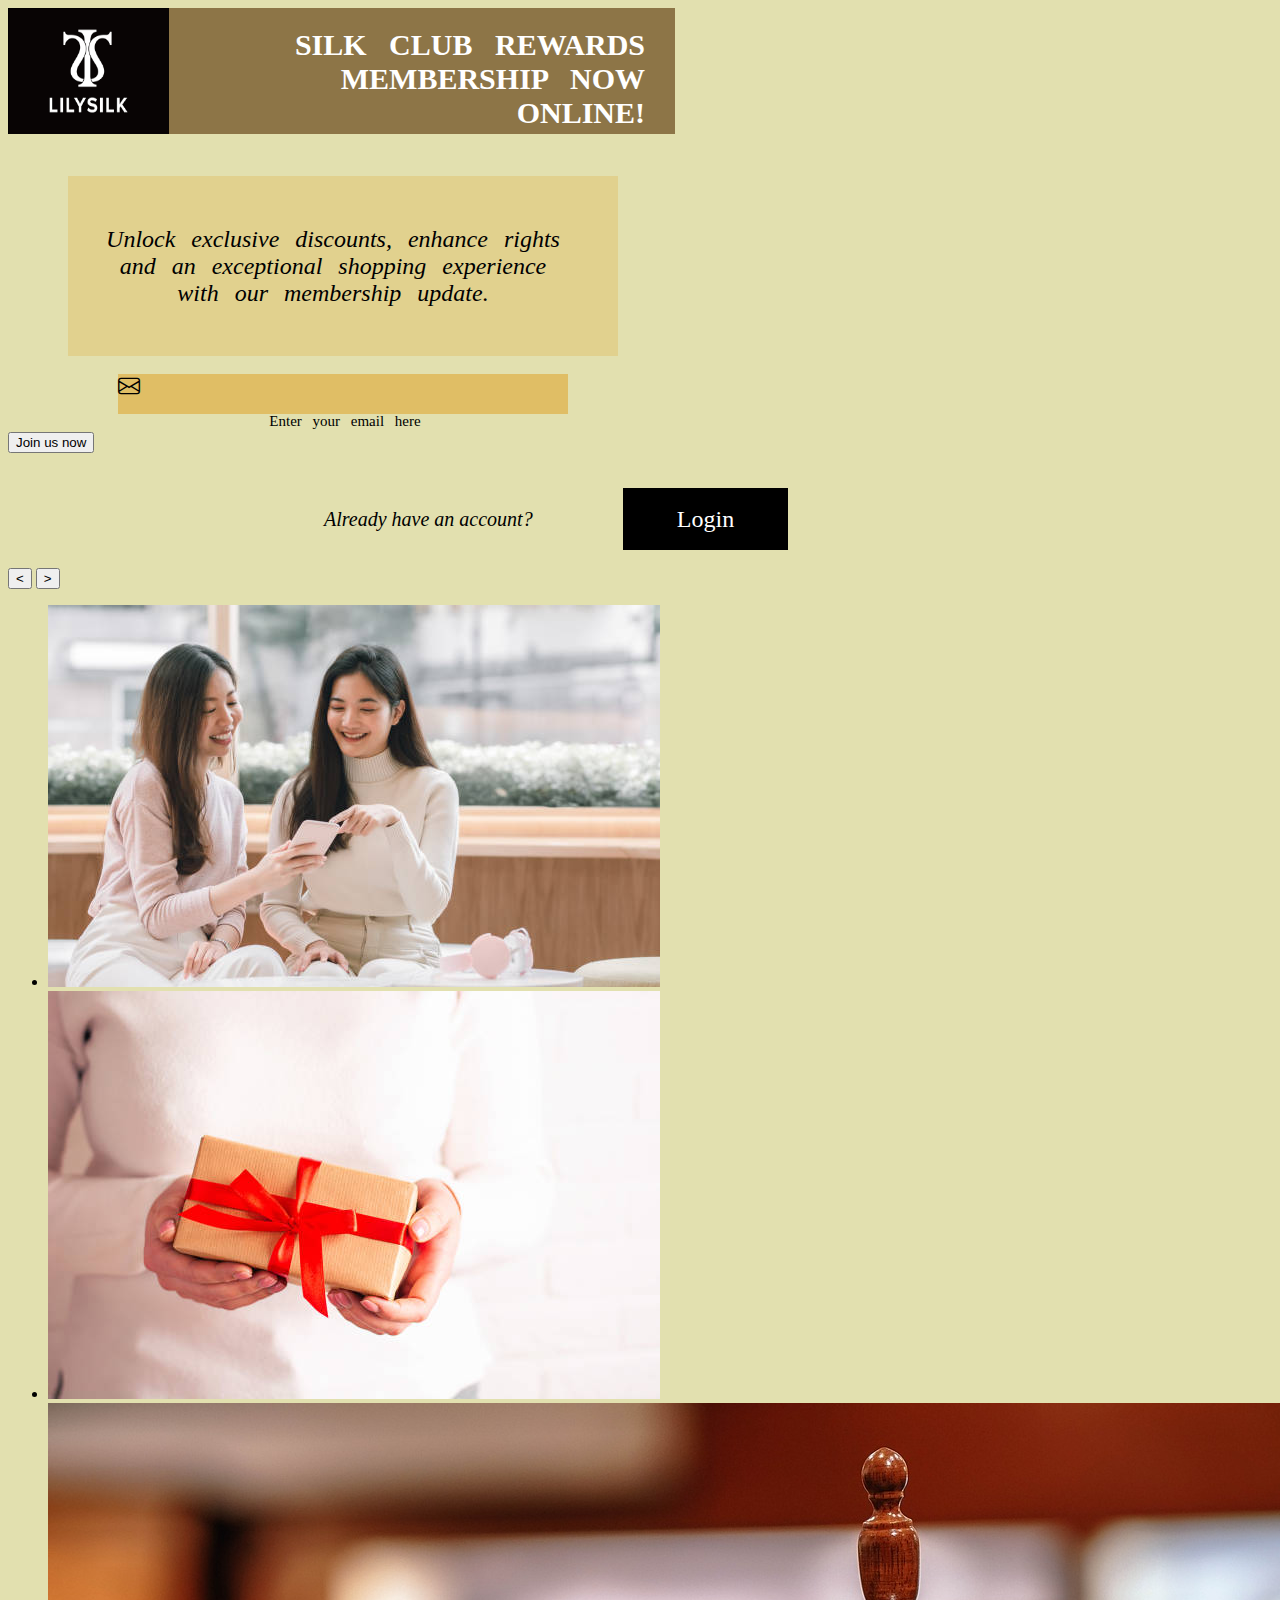
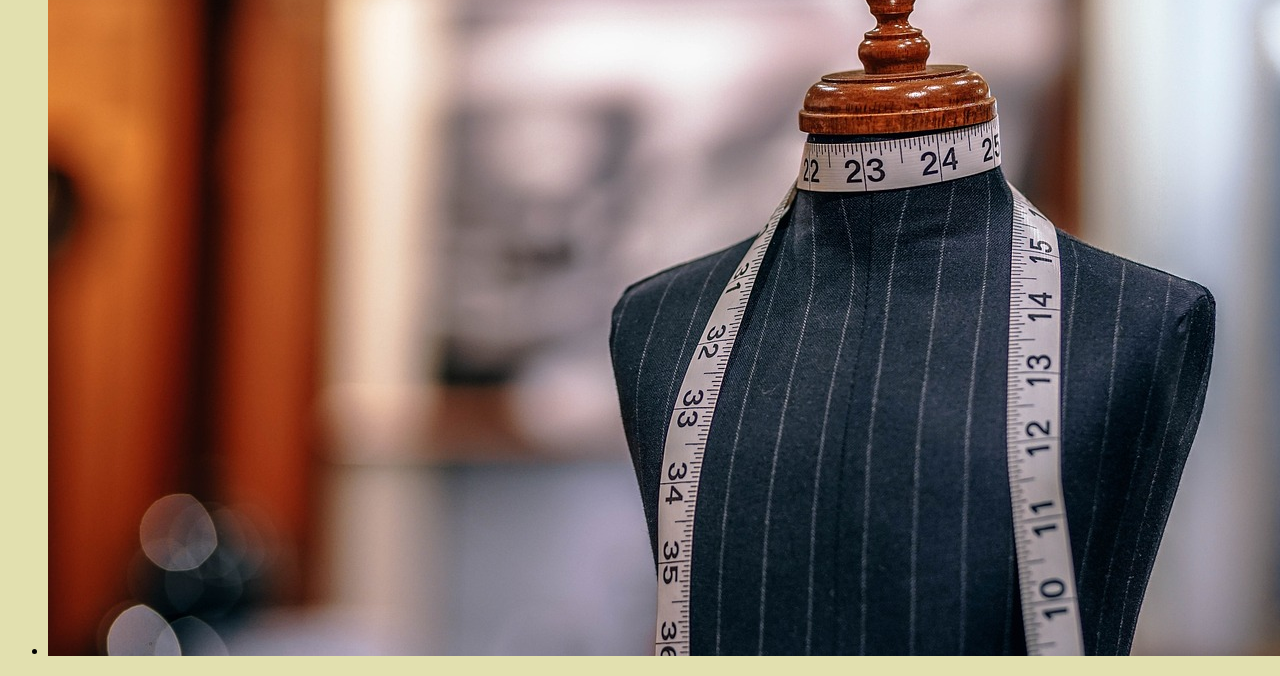
==== index.html @ 0bd9268d "modified:   index.html 	modified:   js/main.js" ====
<!DOCTYPE html>
<html lang="en">

<head>
  <meta charset="UTF-8">
  <meta name="viewport" content="width=device-width, initial-scale=1.0">
  <link rel="shortcut icon" href="./media/lilylogo.png">
  <link rel="stylesheet" href="style.css">
  <link rel="stylesheet" href="https://cdn.jsdelivr.net/npm/bootstrap-icons@1.11.2/font/bootstrap-icons.min.css">
  <title>Lily Silk-Join Our Membership</title>
</head>

<body>
  <main>
    <section class="structure"></section>
    <header>
      <img class="logoBrand" src="/media/LOGO.png" alt="LilySilk brand's logo">
      <h1> SILK CLUB REWARDS MEMBERSHIP NOW ONLINE!
      </h1>
    </header>
    <br>

    <div class="article">
      <p id="landDescription">Unlock exclusive discounts, enhance rights and an exceptional shopping experience with our
        membership update.</p>
    </div>
    <br>

    <div class="emailBox">
      <i class="bi bi-envelope"></i>
      <input type="email" name="email" id="email" placeholder="Enter your email here" required>
      <p class="errorMsg"></p>
    </div>
    <br>
    <div class="submitEmail">
      <a href="/signUpForm.html"><button class="buttonJoinUs" type="submit">Join us now</button>
      </a>
    </div>

    <div class="login">
      <p class="loginQuestion">Already have an account?</p>
      <button class="buttonLogin" type="submit">Login
      </button>
    </div>
    </section>

    <section class="figure">
      <div class="carousel" dataCarousel>
        <button class="carouselButton prev" dataCarouselButton="prev">&#60;</button>
        <button class="carouselButton next" dataCarouselButton="next">&#62;</button>
        <ul class="carouselNav" dataSlides>
          <li class="slide" dataActive>
            <img src="/media/descuentos1.jpg" alt="two women smiling and looking a mobile phone">
          </li>
          <li class="slide">
            <img src="/media/cumple2.jpg" alt="a birthday gift">
          </li>
          <li class="slide">
            <img src="media/mannequin-2566559_1280.jpg" alt="Mannequin with tape measure on the neck">
          </li>
        </ul>
      </div>
    </section>



  </main>

  <script src="./js/main.js"></script>


</body>

</html>
---- style.css ----
body {
    background-color: #E2E0AF;
}
.structure{
    display:flex;
    flex-wrap: wrap;


}
header {
    background-color: #8D7547;
    width: 667px;
    height: 126px;
    flex-shrink: 0;
}
h1 {
    color: #FFF;
    text-align: right;
    font-family: Cambria, Cochin, Georgia, Times, 'Times New Roman', serif;
    font-size: 30px;
    font-style: normal;
    font-weight: 800;
    line-height: normal;
    margin-top: -110px;
    margin-left: 200px;
    margin-right: 30px;
   word-spacing: 15px;

}
.logoBrand {
    width: 161px;
    height: 126px;
    flex-shrink: 0;
}
.article {
    width: 550px;
    height: 180px;
    flex-shrink: 0;
    background-color:rgba(224, 190, 101, 0.44);
    margin-left: 60px;
}
#landDescription {
    display: flex;
    width: 480px;
    height: 200px;
    flex-shrink: 0;
    color: #000;
    text-align: center;
    font-family: Cambria, Cochin, Georgia, Times, 'Times New Roman', serif;
    font-size: 24px;
    font-style: oblique;
    font-weight: 300;
    line-height: normal;
    word-spacing: 10px;
    flex-wrap: wrap;
    align-content: space-between;
    justify-content: center;
    padding-left: 25px;
    padding-top: 50px;
    
}
.emailBox{
    background-color:  #E0BE65;
    width: 450px;
    height: 40px;
    flex-shrink: 0;
    margin-left: 110px;
    color: #000;
    font-family: Cambria, Cochin, Georgia, Times, 'Times New Roman', serif;
    font-size: 22px;
    font-style: normal;
    font-weight: 300;
    line-height: normal;
}
.emailBox input{
    width: 450px;
    height: 40px;
    background: transparent;
    border: none;
    outline: none;
}
.emailBox input::placeholder{
    color: #000;
    font-family: Cambria, Cochin, Georgia, Times, 'Times New Roman', serif;
    font-style: normal;
    font-size: 15px;
    font-weight: 300;
    line-height:normal;
    word-spacing: 7px;
    text-align: center;
}
.buttonJoinus{
    width: 165px;
    height: 62px;
    flex-shrink: 0;
    background:#000;
    outline: none;
    border: none;
    margin-left: 40%;
    color: #FFF;
    text-align: center;
    font-family:Cambria, Cochin, Georgia, Times, 'Times New Roman', serif;
    font-size: 24px;
    font-style: normal; 
    font-weight: 300;
    line-height: normal;
    cursor: pointer;  
}
.login{
    display: flex;
    flex-direction: row;
    margin-top: 35px;
    
}
.buttonLogin{
    width: 165px;
    height: 62px;
    flex-shrink: 0;
    background:#000;
    outline: none;
    border: none;
    color: #FFF;
    text-align: center;
    font-family:Cambria, Cochin, Georgia, Times, 'Times New Roman', serif;
    font-size: 24px;
    font-style: normal; 
    font-weight: 300;
    line-height: normal; 
    cursor: pointer;
    
     

}
.loginQuestion{
    width: 299px;
    height: 40px;
    flex-shrink: 0;
    color: #000;
    font-family:Cambria, Cochin, Georgia, Times, 'Times New Roman', serif;
    font-size: 20px;
    font-style:italic;
    font-weight: 300;
    line-height: normal;
    margin-left: 25%;
    
}
#figure{
    width: 560px;
    height: 650px;
    flex-shrink: 0;  
    margin-top: -582px;
    margin-left: 55%;
}
#textInsidefigure{
    width: 600px;
    height: 98px;
    color: #000 text-align:justified;
    word-spacing: 10px;
    font-size: 30px;
    font-style: normal;
    font-weight: 300;
    line-height: normal;
    margin-left: 59%;
    margin-top: -5%;
    color: #E2E0AF;
    word-spacing: 16px;  
}
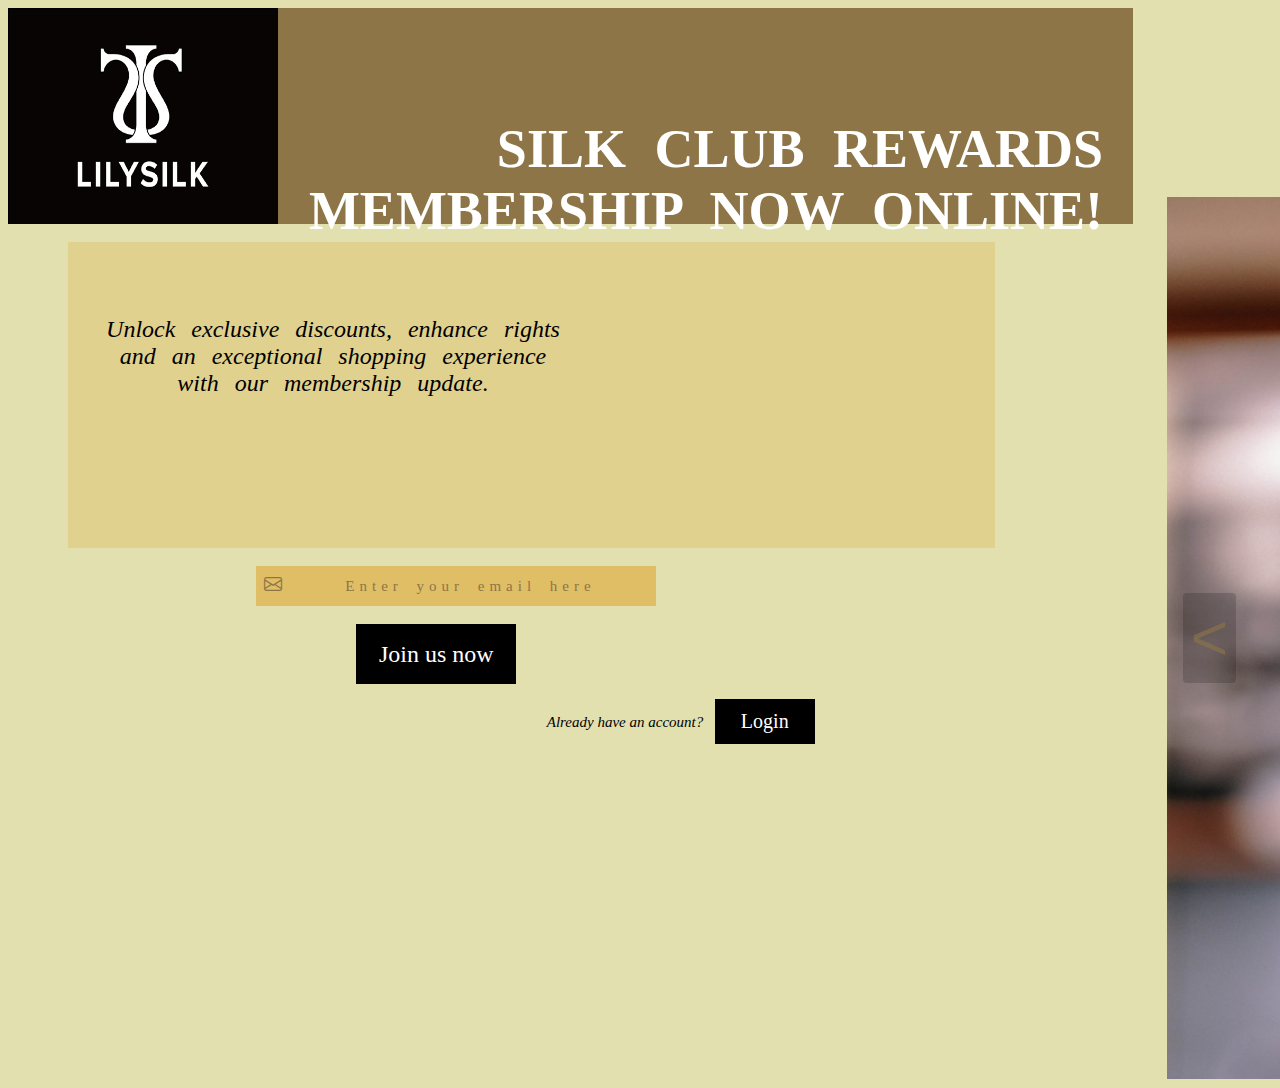
==== commit b79aa916: "modified:   index.html" ====
--- a/index.html
+++ b/index.html
@@ -5,7 +5,7 @@
   <meta charset="UTF-8">
   <meta name="viewport" content="width=device-width, initial-scale=1.0">
   <link rel="shortcut icon" href="./media/lilylogo.png">
-  <link rel="stylesheet" href="style.css">
+  <link rel="stylesheet" href="./style.css">
   <link rel="stylesheet" href="https://cdn.jsdelivr.net/npm/bootstrap-icons@1.11.2/font/bootstrap-icons.min.css">
   <title>Lily Silk-Join Our Membership</title>
 </head>
@@ -14,7 +14,7 @@
   <main>
     <section class="structure"></section>
     <header>
-      <img class="logoBrand" src="/media/LOGO.png" alt="LilySilk brand's logo">
+      <img class="logoBrand" src="./media/LOGO.png" alt="LilySilk brand's logo">
       <h1> SILK CLUB REWARDS MEMBERSHIP NOW ONLINE!
       </h1>
     </header>
@@ -33,7 +33,7 @@
     </div>
     <br>
     <div class="submitEmail">
-      <a href="/signUpForm.html"><button class="buttonJoinUs" type="submit">Join us now</button>
+      <a href="./signUpForm.html"><button class="buttonJoinUs" type="submit">Join us now</button>
       </a>
     </div>
 
@@ -50,13 +50,13 @@
         <button class="carouselButton next" dataCarouselButton="next">&#62;</button>
         <ul class="carouselNav" dataSlides>
           <li class="slide" dataActive>
-            <img src="/media/descuentos1.jpg" alt="two women smiling and looking a mobile phone">
+            <img src="./media/descuentos1.jpg" alt="two women smiling and looking a mobile phone">
           </li>
           <li class="slide">
-            <img src="/media/cumple2.jpg" alt="a birthday gift">
+            <img src="./media/cumple2.jpg" alt="a birthday gift">
           </li>
           <li class="slide">
-            <img src="media/mannequin-2566559_1280.jpg" alt="Mannequin with tape measure on the neck">
+            <img src="./media/mannequin-2566559_1280.jpg" alt="Mannequin with tape measure on the neck">
           </li>
         </ul>
       </div>
--- a/style.css
+++ b/style.css
@@ -1,23 +1,34 @@
 body {
     background-color: #E2E0AF;
-}
-.structure{
+    font-family: Cambria, Cochin, Georgia, Times, 'Times New Roman', serif;
+    display: flex;
+    
+
+}
+
+main{
     display:flex;
     flex-wrap: wrap;
-
-
-}
+    flex-direction: column;
+
+
+}
+
+.structure{ 
+    display: flex;
+}
+
 header {
     background-color: #8D7547;
-    width: 667px;
-    height: 126px;
-    flex-shrink: 0;
-}
+    width: 125vh;
+    height: 24vh;
+    flex-shrink: 0;
+}
+
 h1 {
     color: #FFF;
     text-align: right;
-    font-family: Cambria, Cochin, Georgia, Times, 'Times New Roman', serif;
-    font-size: 30px;
+    font-size: 6vh;
     font-style: normal;
     font-weight: 800;
     line-height: normal;
@@ -27,18 +38,20 @@
    word-spacing: 15px;
 
 }
+
 .logoBrand {
-    width: 161px;
-    height: 126px;
-    flex-shrink: 0;
-}
+    width: 30vh;
+    height: 24vh;
+}
+
 .article {
-    width: 550px;
-    height: 180px;
+    width: 103dvh;
+    height: 34vh;
     flex-shrink: 0;
     background-color:rgba(224, 190, 101, 0.44);
     margin-left: 60px;
 }
+
 #landDescription {
     display: flex;
     width: 480px;
@@ -57,46 +70,54 @@
     justify-content: center;
     padding-left: 25px;
     padding-top: 50px;
-    
-}
+   
+}
+
 .emailBox{
     background-color:  #E0BE65;
-    width: 450px;
+    width: 400px;
     height: 40px;
-    flex-shrink: 0;
-    margin-left: 110px;
+    margin-left: 22%;
     color: #000;
     font-family: Cambria, Cochin, Georgia, Times, 'Times New Roman', serif;
-    font-size: 22px;
-    font-style: normal;
-    font-weight: 300;
-    line-height: normal;
-}
+    font-weight: 300;
+   
+}
+
 .emailBox input{
-    width: 450px;
-    height: 40px;
+    width: 350px;
+    height: 38px;
     background: transparent;
     border: none;
     outline: none;
 }
+
 .emailBox input::placeholder{
-    color: #000;
+    color:#8D7547;
     font-family: Cambria, Cochin, Georgia, Times, 'Times New Roman', serif;
     font-style: normal;
     font-size: 15px;
-    font-weight: 300;
+    font-weight: 400;
     line-height:normal;
-    word-spacing: 7px;
-    text-align: center;
-}
-.buttonJoinus{
-    width: 165px;
-    height: 62px;
+    word-spacing: 5px;
+    letter-spacing: 5px;
+    text-align: center;
+}
+i{
+    color:#8D7547;
+    padding:8px;
+    font-size: large;
+    
+}
+
+.buttonJoinUs{
+    width: 160px;
+    height: 60px;
     flex-shrink: 0;
     background:#000;
     outline: none;
     border: none;
-    margin-left: 40%;
+    margin-left:21% ;
     color: #FFF;
     text-align: center;
     font-family:Cambria, Cochin, Georgia, Times, 'Times New Roman', serif;
@@ -106,15 +127,22 @@
     line-height: normal;
     cursor: pointer;  
 }
+.buttonJoinUs:hover{
+    color:#8d7547;
+    
+}
+
 .login{
     display: flex;
     flex-direction: row;
-    margin-top: 35px;
-    
-}
+    margin-top: 15px;
+    margin-right:-92%;
+    
+}
+
 .buttonLogin{
-    width: 165px;
-    height: 62px;
+    width: 100px;
+    height: 45px;
     flex-shrink: 0;
     background:#000;
     outline: none;
@@ -122,46 +150,109 @@
     color: #FFF;
     text-align: center;
     font-family:Cambria, Cochin, Georgia, Times, 'Times New Roman', serif;
-    font-size: 24px;
+    font-size: 20px;
     font-style: normal; 
     font-weight: 300;
     line-height: normal; 
-    cursor: pointer;
-    
-     
-
-}
+    cursor: pointer; 
+       
+}
+.buttonLogin:hover {
+    color:#8d7547;
+}
+
 .loginQuestion{
-    width: 299px;
-    height: 40px;
+    width: 168px;
+    height: 41px;
     flex-shrink: 0;
     color: #000;
     font-family:Cambria, Cochin, Georgia, Times, 'Times New Roman', serif;
-    font-size: 20px;
+    font-size: 15px;
     font-style:italic;
     font-weight: 300;
     line-height: normal;
-    margin-left: 25%;
-    
-}
-#figure{
-    width: 560px;
-    height: 650px;
-    flex-shrink: 0;  
-    margin-top: -582px;
-    margin-left: 55%;
-}
-#textInsidefigure{
-    width: 600px;
-    height: 98px;
-    color: #000 text-align:justified;
-    word-spacing: 10px;
-    font-size: 30px;
-    font-style: normal;
-    font-weight: 300;
-    line-height: normal;
-    margin-left: 59%;
-    margin-top: -5%;
-    color: #E2E0AF;
-    word-spacing: 16px;  
-}
+    margin-left: 20%;
+    
+}
+
+/*----Carrusel-----*/
+.figure{
+    width: 500px;
+    margin-top: -573px;
+    margin-left: 103%;
+}
+
+.carousel {
+    width: 39.0625vw;
+    height: 98vh;
+    position: relative;
+    margin-bottom: 1px;
+}
+
+.carousel > ul{
+    margin: 0;
+    padding: 0;
+    list-style: none;
+
+}
+
+.slide{
+    position: absolute;
+    inset: 0;
+    opacity:;
+    transition: 200ms opacity ease-in-out;
+    transition-delay: 200ms;
+}
+
+.slide > img {
+    display: block;
+    width:100%;
+    height: 100%;
+    object-fit: cover;
+    object-position: center;
+
+}
+.slide [dataActive]{
+    opacity: 1;
+    z-index: 1;
+    transition-delay: 0ms;
+}
+
+.carouselButton{
+    position: absolute;
+    z-index: 2; /*to make sure they're top of the images*/
+    background: none;
+    border: none;
+    font-size: 4rem;
+    top: 50%;
+    transform: translateY(-50%); /*perfectly centered*/
+    color: #8d7547a0;
+    cursor: pointer;
+    border-radius: 0.25rem;
+    padding: 0.5rem;
+    background-color:#0000002a;
+}
+
+.carouselButton:hover,
+.carouselButton:focus {
+    color:#E2E0AF;
+    background-color: #00000060;
+}
+
+.carouselButton.prev{
+    left: 1rem;
+
+}
+
+.carouselButton.next {
+    right: 1rem;
+
+}
+
+@media screen and (max-width:550px ){
+    header {
+        
+        
+    }
+
+}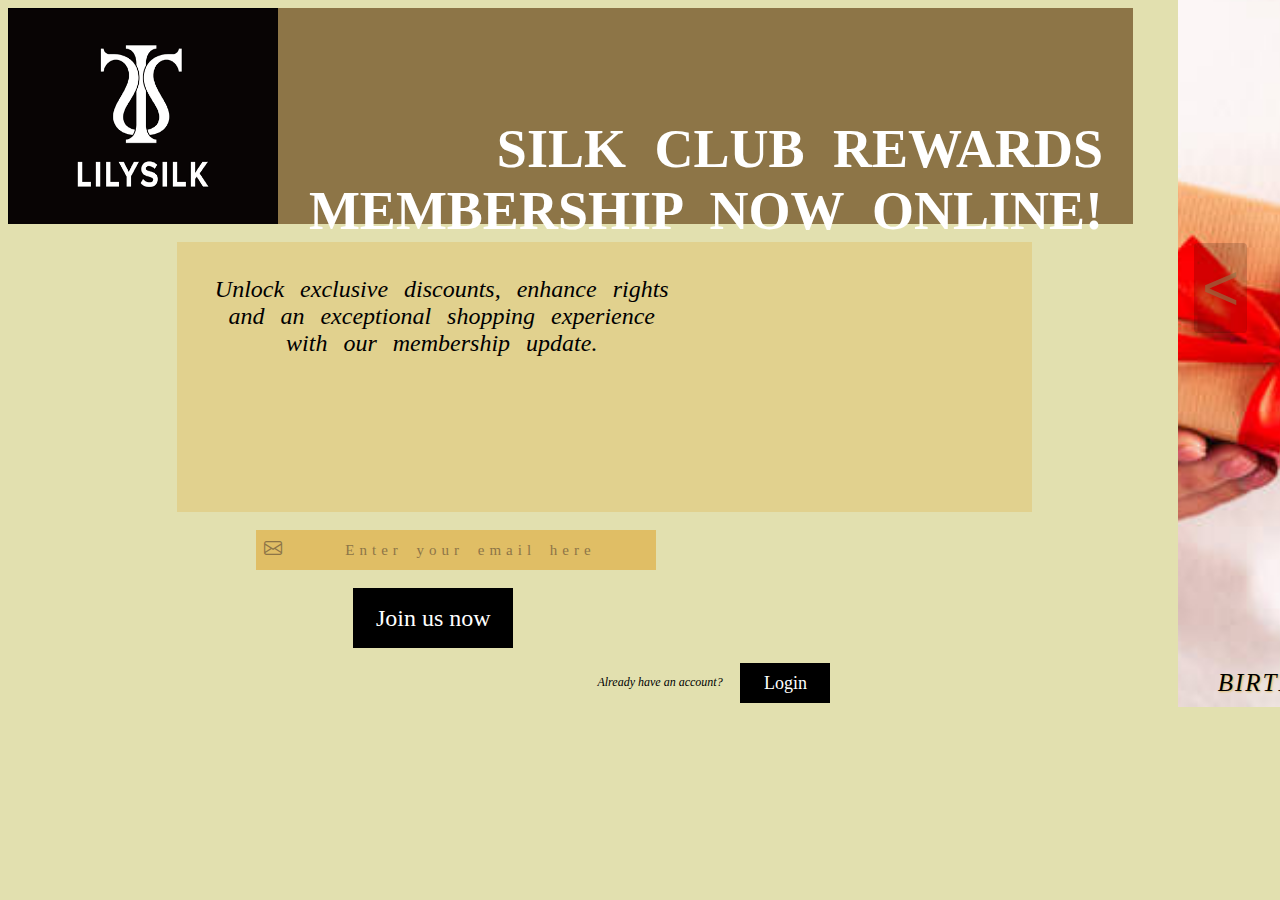
==== commit 1c39f575: "Improving Carousel" ====
--- a/index.html
+++ b/index.html
@@ -7,6 +7,7 @@
   <link rel="shortcut icon" href="./media/lilylogo.png">
   <link rel="stylesheet" href="./style.css">
   <link rel="stylesheet" href="https://cdn.jsdelivr.net/npm/bootstrap-icons@1.11.2/font/bootstrap-icons.min.css">
+  <script src="../js/main.js" defer></script>
   <title>Lily Silk-Join Our Membership</title>
 </head>
 
@@ -33,7 +34,7 @@
     </div>
     <br>
     <div class="submitEmail">
-      <a href="./signUpForm.html"><button class="buttonJoinUs" type="submit">Join us now</button>
+      <a href="./html/signUpForm.html"><button class="buttonJoinUs" type="submit">Join us now</button>
       </a>
     </div>
 
@@ -44,30 +45,35 @@
     </div>
     </section>
 
-    <section class="figure">
-      <div class="carousel" dataCarousel>
-        <button class="carouselButton prev" dataCarouselButton="prev">&#60;</button>
-        <button class="carouselButton next" dataCarouselButton="next">&#62;</button>
-        <ul class="carouselNav" dataSlides>
-          <li class="slide" dataActive>
-            <img src="./media/descuentos1.jpg" alt="two women smiling and looking a mobile phone">
-          </li>
-          <li class="slide">
-            <img src="./media/cumple2.jpg" alt="a birthday gift">
-          </li>
-          <li class="slide">
-            <img src="./media/mannequin-2566559_1280.jpg" alt="Mannequin with tape measure on the neck">
-          </li>
-        </ul>
-      </div>
-    </section>
-
-
+    <section aria-label="figures" class="carousel-box">
+      <div class="carousel" data-carousel>
+       <button class="carousel-button prev" data_carousel_button="prev">&#60;</button>
+       <button class="carousel-button next" data_carousel_button="next">&#62;</button>
+       <ul data-slides>
+         <li class="slide" data-active>
+           <img src="../media/cumple2.jpg" alt="birthday gift">
+           <figcaption>
+             <label for="imagen" id="imagen">BIRTHDAY MONTH DISCOUNT</label>
+           </figcaption>
+         </li>
+         <li class="slide">
+           <img src="../media/descuentos1.jpg" alt="women smiling">
+           <figcaption>
+             <label for="imagen" id="imagen">MEMBER RATES & OFFERS</label> 
+           </figcaption>
+           
+         </li>
+         <li class="slide">
+           <img src="../media/mannequin-2566559_1280.jpg" alt="mannequi">
+           <figcaption>
+            <label for="imagen" id="imagen">TAILORING AND CUSTOMIZATION</label>
+           </figcaption>
+         </li>
+       </ul>
+      </div>  
+     </section>
 
   </main>
-
-  <script src="./js/main.js"></script>
-
 
 </body>
 
--- a/style.css
+++ b/style.css
@@ -45,11 +45,10 @@
 }
 
 .article {
-    width: 103dvh;
-    height: 34vh;
-    flex-shrink: 0;
+    width: 95vh;
+    height: 30vh;
     background-color:rgba(224, 190, 101, 0.44);
-    margin-left: 60px;
+    margin-left: 15%;
 }
 
 #landDescription {
@@ -69,7 +68,7 @@
     align-content: space-between;
     justify-content: center;
     padding-left: 25px;
-    padding-top: 50px;
+    padding-top: 10px;
    
 }
 
@@ -141,8 +140,8 @@
 }
 
 .buttonLogin{
-    width: 100px;
-    height: 45px;
+    width: 90px;
+    height: 40px;
     flex-shrink: 0;
     background:#000;
     outline: none;
@@ -150,7 +149,7 @@
     color: #FFF;
     text-align: center;
     font-family:Cambria, Cochin, Georgia, Times, 'Times New Roman', serif;
-    font-size: 20px;
+    font-size: 18px;
     font-style: normal; 
     font-weight: 300;
     line-height: normal; 
@@ -167,24 +166,47 @@
     flex-shrink: 0;
     color: #000;
     font-family:Cambria, Cochin, Georgia, Times, 'Times New Roman', serif;
-    font-size: 15px;
+    font-size: 12px;
     font-style:italic;
     font-weight: 300;
     line-height: normal;
-    margin-left: 20%;
-    
-}
-
-/*----Carrusel-----*/
-.figure{
-    width: 500px;
-    margin-top: -573px;
-    margin-left: 103%;
-}
-
+    margin-left: 22%;
+    margin-right: -25px;
+    
+}
+
+
+figcaption{
+    width:37.0625vw;
+    text-align: center;
+    font-size: 25px;
+    font-style: normal;
+    font-weight: 200;
+    line-height: normal;
+    margin-top: -8%;
+    color:#000;
+    word-spacing: 5px;
+    letter-spacing: 2px; 
+    text-shadow: 1px 1px 2px #E0BE65;
+    font-style: italic;   
+}
+/*----Carrusel-----*/ 
+/*
+*, *::before, *::after{
+    box-sizing: border-box;
+}
+body{
+    margin:0;
+
+}*/
+.carousel-box{
+    margin-left: 104%;
+    margin-top: -76.3%;
+    
+}
 .carousel {
-    width: 39.0625vw;
-    height: 98vh;
+    width: 37.0625vw;
+    height: 93vh;
     position: relative;
     margin-bottom: 1px;
 }
@@ -199,7 +221,7 @@
 .slide{
     position: absolute;
     inset: 0;
-    opacity:;
+    opacity:0;
     transition: 200ms opacity ease-in-out;
     transition-delay: 200ms;
 }
@@ -212,13 +234,13 @@
     object-position: center;
 
 }
-.slide [dataActive]{
+.slide[data-active]{
     opacity: 1;
     z-index: 1;
     transition-delay: 0ms;
 }
 
-.carouselButton{
+.carousel-button{
     position: absolute;
     z-index: 2; /*to make sure they're top of the images*/
     background: none;
@@ -233,18 +255,18 @@
     background-color:#0000002a;
 }
 
-.carouselButton:hover,
-.carouselButton:focus {
+.carousel-button:hover,
+.carousel-button:focus {
     color:#E2E0AF;
     background-color: #00000060;
 }
 
-.carouselButton.prev{
+.carousel-button.prev{
     left: 1rem;
 
 }
 
-.carouselButton.next {
+.carousel-button.next {
     right: 1rem;
 
 }
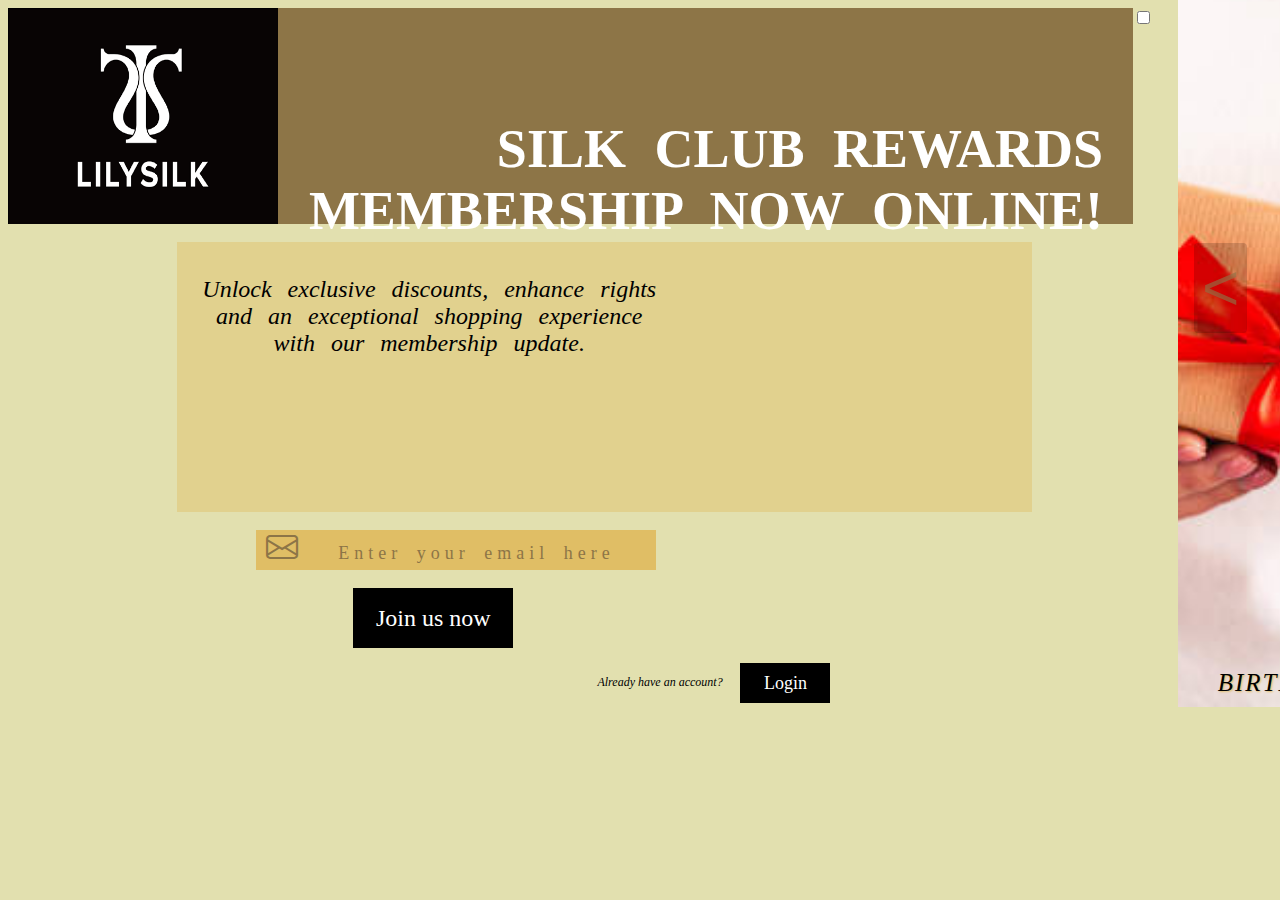
==== commit aef1eaa1: "Dark Mode" ====
--- a/index.html
+++ b/index.html
@@ -7,7 +7,7 @@
   <link rel="shortcut icon" href="./media/lilylogo.png">
   <link rel="stylesheet" href="./style.css">
   <link rel="stylesheet" href="https://cdn.jsdelivr.net/npm/bootstrap-icons@1.11.2/font/bootstrap-icons.min.css">
-  <script src="../js/main.js" defer></script>
+  <script src="./js/main.js" defer></script>
   <title>Lily Silk-Join Our Membership</title>
 </head>
 
@@ -51,20 +51,20 @@
        <button class="carousel-button next" data_carousel_button="next">&#62;</button>
        <ul data-slides>
          <li class="slide" data-active>
-           <img src="../media/cumple2.jpg" alt="birthday gift">
+           <img src="./media/cumple2.jpg" alt="birthday gift">
            <figcaption>
              <label for="imagen" id="imagen">BIRTHDAY MONTH DISCOUNT</label>
            </figcaption>
          </li>
          <li class="slide">
-           <img src="../media/descuentos1.jpg" alt="women smiling">
+           <img src="./media/descuentos1.jpg" alt="women smiling">
            <figcaption>
              <label for="imagen" id="imagen">MEMBER RATES & OFFERS</label> 
            </figcaption>
            
          </li>
          <li class="slide">
-           <img src="../media/mannequin-2566559_1280.jpg" alt="mannequi">
+           <img src="./media/mannequin-2566559_1280.jpg" alt="mannequi">
            <figcaption>
             <label for="imagen" id="imagen">TAILORING AND CUSTOMIZATION</label>
            </figcaption>
@@ -72,9 +72,11 @@
        </ul>
       </div>  
      </section>
-
   </main>
-
+  <label class="switch">
+    <input type="checkbox" class="toggleSwitch">
+    <span class="slider"></span>
+  </label>
 </body>
 
 </html>--- a/style.css
+++ b/style.css
@@ -1,21 +1,21 @@
-body {
+body{
     background-color: #E2E0AF;
     font-family: Cambria, Cochin, Georgia, Times, 'Times New Roman', serif;
     display: flex;
-    
-
 }
 
 main{
     display:flex;
     flex-wrap: wrap;
     flex-direction: column;
-
-
+    height: 100%;
+    margin: 0;
+    padding: 0;
 }
 
 .structure{ 
     display: flex;
+
 }
 
 header {
@@ -55,7 +55,6 @@
     display: flex;
     width: 480px;
     height: 200px;
-    flex-shrink: 0;
     color: #000;
     text-align: center;
     font-family: Cambria, Cochin, Georgia, Times, 'Times New Roman', serif;
@@ -89,23 +88,26 @@
     background: transparent;
     border: none;
     outline: none;
+    font-size: 19px;
 }
 
 .emailBox input::placeholder{
     color:#8D7547;
     font-family: Cambria, Cochin, Georgia, Times, 'Times New Roman', serif;
     font-style: normal;
-    font-size: 15px;
+    font-size: 18px;
     font-weight: 400;
     line-height:normal;
     word-spacing: 5px;
     letter-spacing: 5px;
     text-align: center;
+    
 }
 i{
     color:#8D7547;
-    padding:8px;
-    font-size: large;
+    padding-left:10px;
+    margin-top:-10px;
+    font-size: xx-large;
     
 }
 
@@ -175,7 +177,6 @@
     
 }
 
-
 figcaption{
     width:37.0625vw;
     text-align: center;
@@ -190,15 +191,12 @@
     text-shadow: 1px 1px 2px #E0BE65;
     font-style: italic;   
 }
+
 /*----Carrusel-----*/ 
-/*
+
 *, *::before, *::after{
     box-sizing: border-box;
 }
-body{
-    margin:0;
-
-}*/
 .carousel-box{
     margin-left: 104%;
     margin-top: -76.3%;
@@ -271,10 +269,37 @@
 
 }
 
+/*---Dark mode-----*/
+
+.darkMode {
+    background-color: #212121;
+    color: #ffffff;
+  }
+  /* Estilos específicos para ciertos elementos cuando el modo oscuro está activado */
+  .darkMode .loginQuestion {
+    color: #ffffff;
+  }
+  .darkMode .buttonJoinUs{
+    background-color: #8d7547; 
+  }
+  .darkMode .buttonJoinUs:hover{
+    color: #212121; 
+  }
+  .darkMode .buttonLogin{
+    background-color: #8d7547; 
+  }
+  .darkMode .buttonLogin:hover{
+    color: #212121; 
+  }
+
+
+
+
+
+
+
+
 @media screen and (max-width:550px ){
-    header {
-        
-        
-    }
+    
 
 }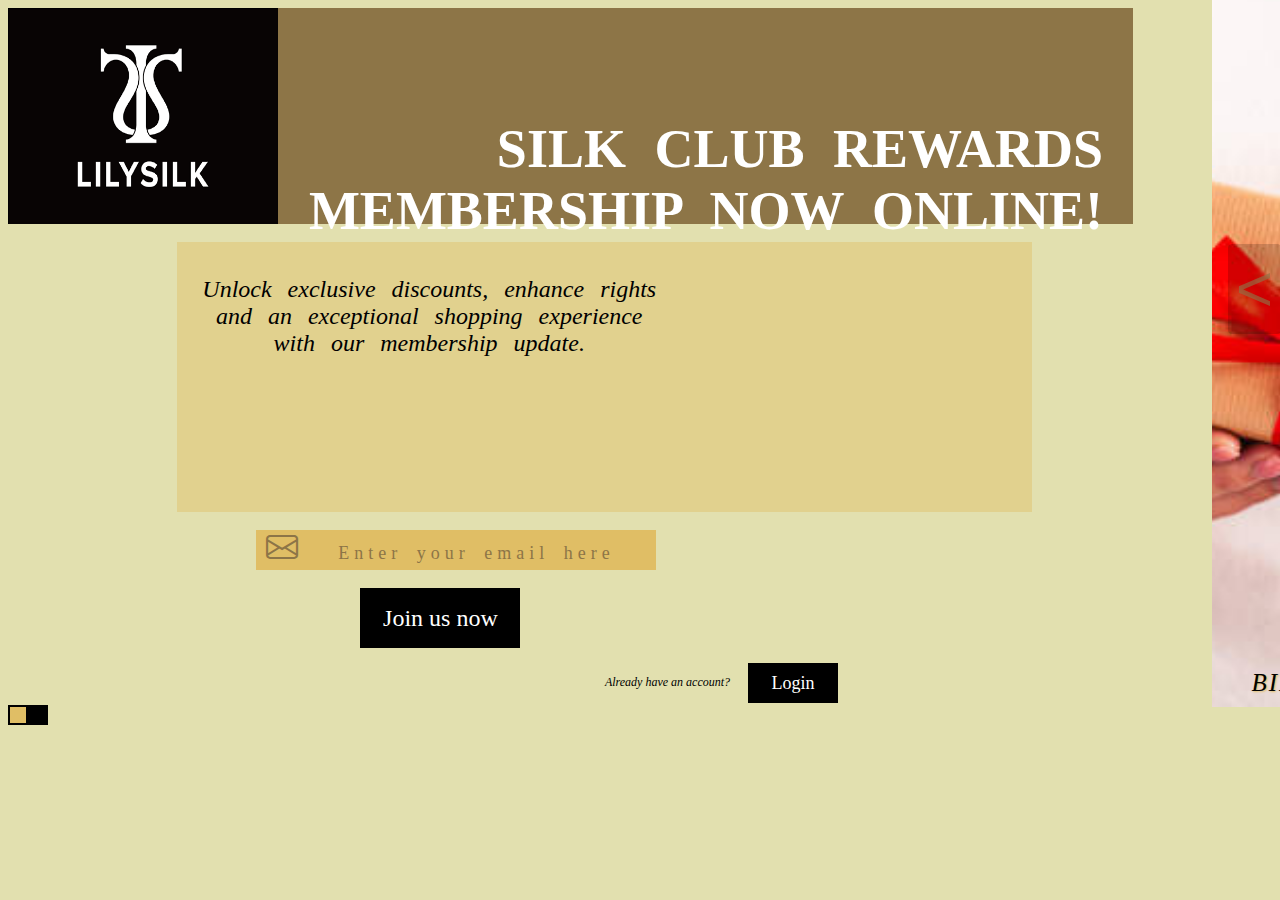
==== commit b7f631e9: "darkmode with toggle" ====
--- a/index.html
+++ b/index.html
@@ -43,6 +43,13 @@
       <button class="buttonLogin" type="submit">Login
       </button>
     </div>
+    <div class="toggle">
+      <label class="switch">
+        <input type="checkbox" class="toggleSwitch">
+        <span class="slider"></span>
+      </label>
+    
+    </div>
     </section>
 
     <section aria-label="figures" class="carousel-box">
@@ -73,10 +80,9 @@
       </div>  
      </section>
   </main>
-  <label class="switch">
-    <input type="checkbox" class="toggleSwitch">
-    <span class="slider"></span>
-  </label>
+  
+  
+  
 </body>
 
 </html>--- a/style.css
+++ b/style.css
@@ -15,7 +15,6 @@
 
 .structure{ 
     display: flex;
-
 }
 
 header {
@@ -36,7 +35,6 @@
     margin-left: 200px;
     margin-right: 30px;
    word-spacing: 15px;
-
 }
 
 .logoBrand {
@@ -67,8 +65,7 @@
     align-content: space-between;
     justify-content: center;
     padding-left: 25px;
-    padding-top: 10px;
-   
+    padding-top: 10px;  
 }
 
 .emailBox{
@@ -78,8 +75,7 @@
     margin-left: 22%;
     color: #000;
     font-family: Cambria, Cochin, Georgia, Times, 'Times New Roman', serif;
-    font-weight: 300;
-   
+    font-weight: 300;  
 }
 
 .emailBox input{
@@ -107,8 +103,7 @@
     color:#8D7547;
     padding-left:10px;
     margin-top:-10px;
-    font-size: xx-large;
-    
+    font-size: xx-large;   
 }
 
 .buttonJoinUs{
@@ -129,16 +124,14 @@
     cursor: pointer;  
 }
 .buttonJoinUs:hover{
-    color:#8d7547;
-    
+    color:#8d7547;    
 }
 
 .login{
     display: flex;
     flex-direction: row;
     margin-top: 15px;
-    margin-right:-92%;
-    
+    margin-right:-92%;  
 }
 
 .buttonLogin{
@@ -155,8 +148,7 @@
     font-style: normal; 
     font-weight: 300;
     line-height: normal; 
-    cursor: pointer; 
-       
+    cursor: pointer;       
 }
 .buttonLogin:hover {
     color:#8d7547;
@@ -173,8 +165,7 @@
     font-weight: 300;
     line-height: normal;
     margin-left: 22%;
-    margin-right: -25px;
-    
+    margin-right: -25px;   
 }
 
 figcaption{
@@ -198,8 +189,8 @@
     box-sizing: border-box;
 }
 .carousel-box{
-    margin-left: 104%;
-    margin-top: -76.3%;
+    margin-left: 107%;
+    margin-top: -76%;
     
 }
 .carousel {
@@ -213,7 +204,6 @@
     margin: 0;
     padding: 0;
     list-style: none;
-
 }
 
 .slide{
@@ -240,7 +230,7 @@
 
 .carousel-button{
     position: absolute;
-    z-index: 2; /*to make sure they're top of the images*/
+    z-index: 2;
     background: none;
     border: none;
     font-size: 4rem;
@@ -261,15 +251,66 @@
 
 .carousel-button.prev{
     left: 1rem;
-
 }
 
 .carousel-button.next {
     right: 1rem;
-
-}
-
-/*---Dark mode-----*/
+}
+
+/*---Toggle--*/
+.toggle{
+    width: fit-content;
+    margin-top: -23px;
+}
+.switch {
+    position: relative;
+    display: inline-block;
+    width: 40px;
+    height: 20px;
+    
+  }
+  
+  .switch input {
+    opacity: 0;
+    width: 0;
+    height: 0;
+  }
+  
+  .slider {
+    position: absolute;
+    cursor: pointer;
+    top: 0;
+    left: 0;
+    right: 0;
+    bottom: 0;
+    background-color: #000000;
+    -webkit-transition: .4s;
+    transition: .4s;
+
+  }
+  
+  .slider:before {
+    position: absolute;
+    content: "";
+    height: 16px;
+    width: 16px;
+    left: 2px;
+    bottom: 2px;
+    background-color:#E0BE65;
+    -webkit-transition: .4s;
+    transition: .4s;
+  }
+  
+  input:checked + .slider {
+    background-color:#8D7547;
+  }
+  
+  input:checked + .slider:before {
+    -webkit-transform: translateX(20px);
+    -ms-transform: translateX(20px);
+    transform: translateX(20px);
+  }
+  /*---Dark mode-----*/
 
 .darkMode {
     background-color: #212121;
@@ -292,13 +333,6 @@
     color: #212121; 
   }
 
-
-
-
-
-
-
-
 @media screen and (max-width:550px ){
     
 
